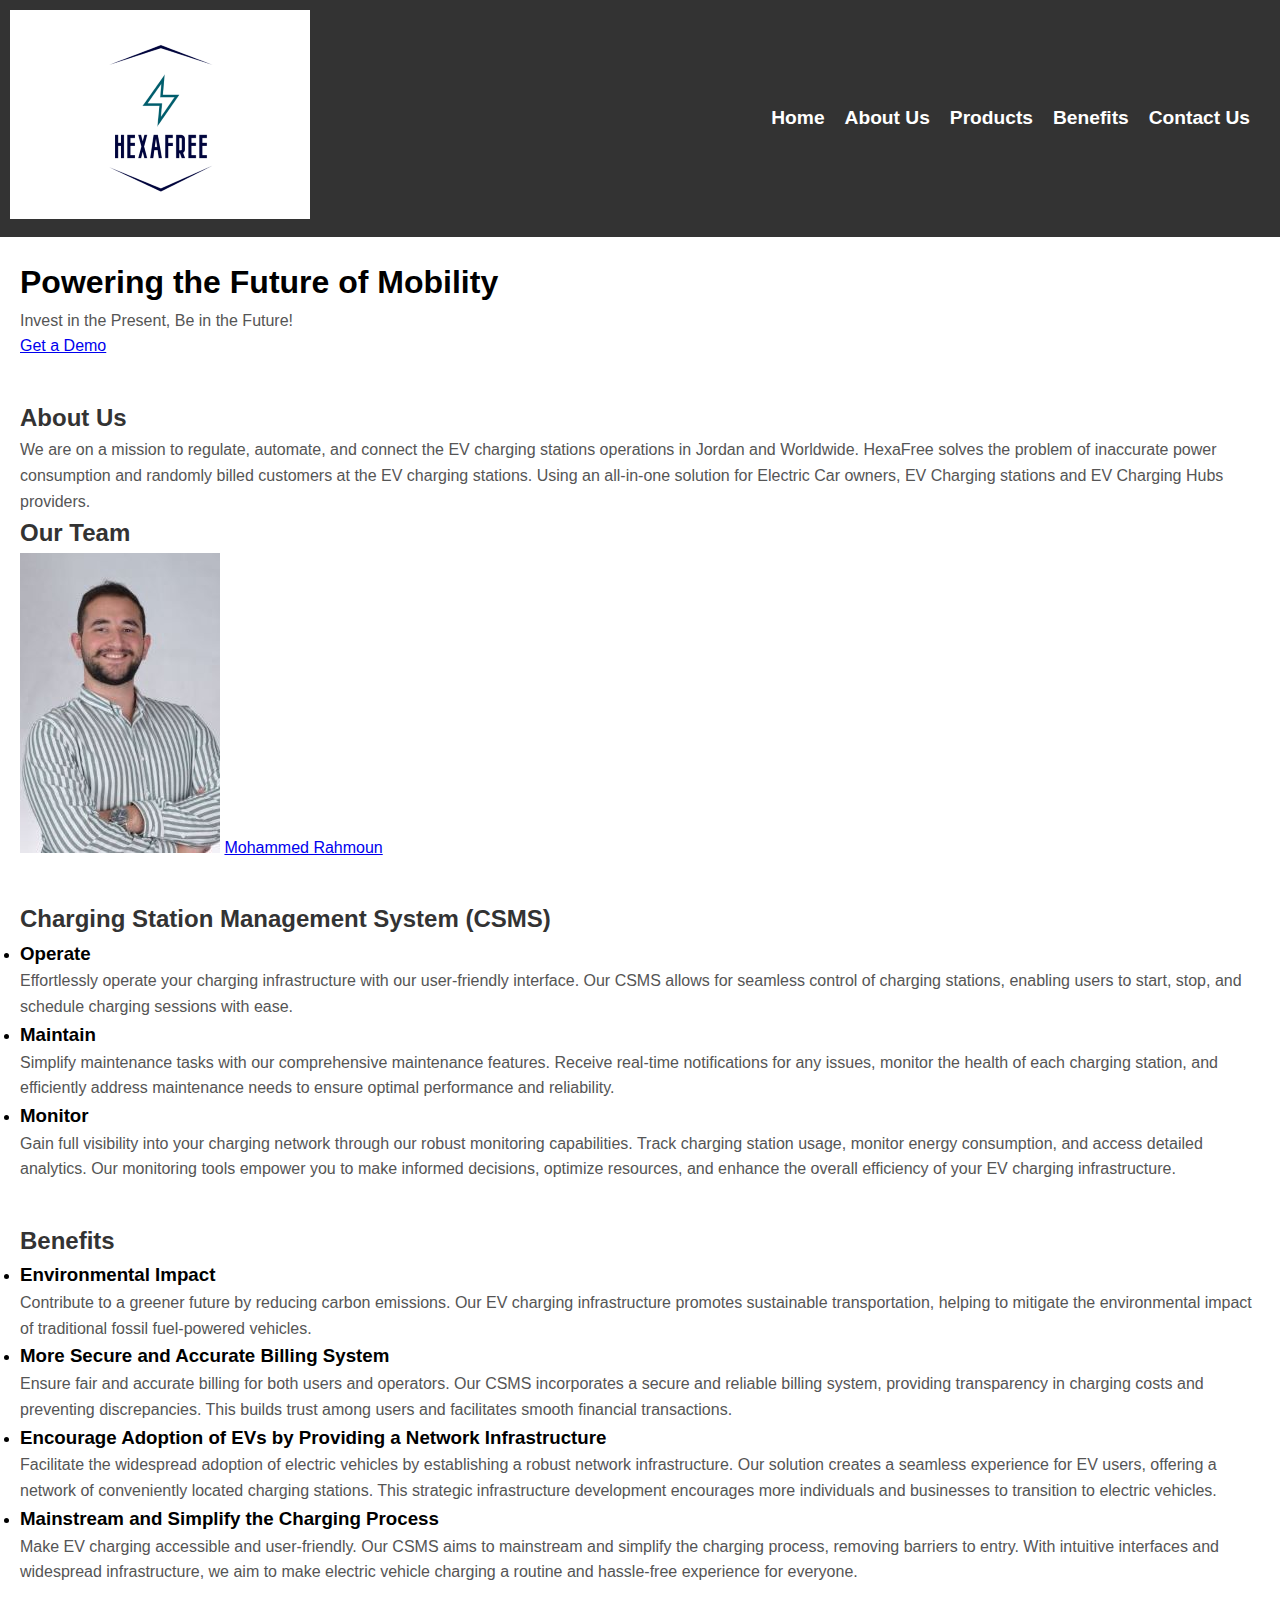
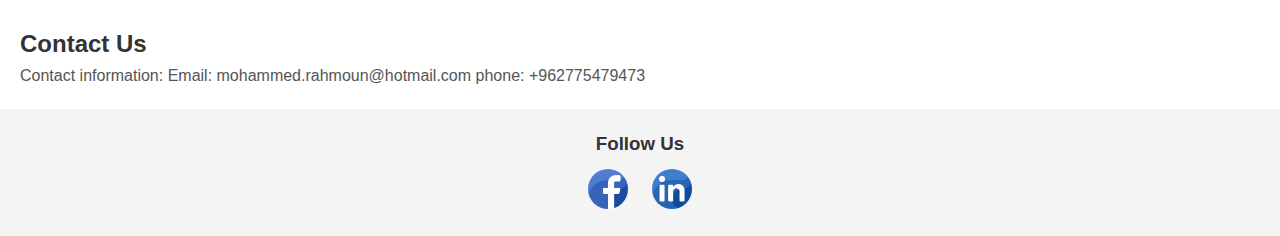
==== index.html @ 2e71be9b "img" ====
<!DOCTYPE html>
<html lang="en">

<head>
    <meta charset="UTF-8">
    <meta name="viewport" content="width=device-width, initial-scale=1.0">
    <title>EV Charging Startup</title>
    <link rel="stylesheet" href="styles.css"> 
</head>

<body>

    <header>
        <div>
            <img src="hexafree logo.png" alt="Company Logo">
        </div>
        <nav>
            <ul>
                <li><a href="#home">Home</a></li>
                <li><a href="#about">About Us</a></li>
                <li><a href="#products">Products</a></li>
                <li><a href="benefits">Benefits</a></li>
                <li><a href="#contact">Contact Us</a></li>
            </ul>
        </nav>
    </header>

    <section id="home">
        <h1>Powering the Future of Mobility</h1>
        <p>Invest in the Present, Be in the Future!</p>
        <a href="#cta" class="cta-button">Get a Demo</a>
    </section>

    <section id="about">
        <div>
            <h2>About Us</h2>
            <p>We are on a mission to regulate, automate, and connect the EV charging stations operations in Jordan and Worldwide. 
                HexaFree solves the problem of inaccurate power consumption and randomly billed customers at the EV charging stations. 
                Using an all-in-one solution for Electric Car owners, EV Charging stations and EV Charging Hubs providers.</p>
        </div>
        <div>
            <h2>Our Team</h2>
            <div> <img src="307-175.JPG" alt="mohammed foto">
                <a href="https://www.linkedin.com/in/mohamed-rahmoun-7837331b4/">Mohammed Rahmoun</a>
            </div>
        </div>
    </section>

    <section id="products">
        <div>
            <h2>Charging Station Management System (CSMS)</h2>
            <ul>
                <li>
                    <h3>Operate</h3>
                    <p>Effortlessly operate your charging infrastructure with our user-friendly interface. Our CSMS allows for seamless control of charging stations, enabling users to start, stop, and schedule charging sessions with ease.</p>
                </li>
                <li>
                    <h3>Maintain</h3>
                    <p>Simplify maintenance tasks with our comprehensive maintenance features. Receive real-time notifications for any issues, monitor the health of each charging station, and efficiently address maintenance needs to ensure optimal performance and reliability.</p>
                </li>
                <li>
                    <h3>Monitor</h3>
                    <p>Gain full visibility into your charging network through our robust monitoring capabilities. Track charging station usage, monitor energy consumption, and access detailed analytics. Our monitoring tools empower you to make informed decisions, optimize resources, and enhance the overall efficiency of your EV charging infrastructure.</p>
                </li>
            </ul>
        </div>
    </section>

<section id="benefits">
    <div>
        <h2>Benefits</h2>
        <ul>
            <li>
                <h3>Environmental Impact</h3>
                <p>Contribute to a greener future by reducing carbon emissions. Our EV charging infrastructure promotes sustainable transportation, helping to mitigate the environmental impact of traditional fossil fuel-powered vehicles.</p>
            </li>
            <li>
                <h3>More Secure and Accurate Billing System</h3>
                <p>Ensure fair and accurate billing for both users and operators. Our CSMS incorporates a secure and reliable billing system, providing transparency in charging costs and preventing discrepancies. This builds trust among users and facilitates smooth financial transactions.</p>
            </li>
            <li>
                <h3>Encourage Adoption of EVs by Providing a Network Infrastructure</h3>
                <p>Facilitate the widespread adoption of electric vehicles by establishing a robust network infrastructure. Our solution creates a seamless experience for EV users, offering a network of conveniently located charging stations. This strategic infrastructure development encourages more individuals and businesses to transition to electric vehicles.</p>
            </li>
            <li>
                <h3>Mainstream and Simplify the Charging Process</h3>
                <p>Make EV charging accessible and user-friendly. Our CSMS aims to mainstream and simplify the charging process, removing barriers to entry. With intuitive interfaces and widespread infrastructure, we aim to make electric vehicle charging a routine and hassle-free experience for everyone.</p>
            </li>
        </ul>
    </div>
</section>

    <section id="contact">
        <div>
            <h2>Contact Us</h2>
            <p>Contact information: 
             Email: mohammed.rahmoun@hotmail.com
             phone: +962775479473 </p>
            
        </div>
    </section>

<footer>
    <div>
        <h3>Follow Us</h3>
        <a href="https://www.facebook.com/mohamed.emadrahmoun" target="_blank" rel="noopener noreferrer">
            <img src="facebook_2504903.png" alt="Facebook Icon">
        </a>
        <a href="https://www.linkedin.com/in/mohamed-rahmoun-7837331b4/" target="_blank" rel="noopener noreferrer">
            <img src="linkedin_2504923.png" alt="Instagram Icon">
        </a>

    </div>
</footer>


</body>

</html>
---- styles.css ----
/* Reset some default styles */
body, h1, h2, h3, p, ul, li {
    margin: 0;
    padding: 0;
}

body {
    font-family: 'Arial', sans-serif;
    line-height: 1.6;
    margin: 0;
    padding: 0;
}

header {
    background-color: #333;
    color: white;
    padding: 10px;
    display: flex;
    justify-content: space-between;
    align-items: center;
}

nav ul {
    list-style: none;
    display: flex;
}

nav li {
    margin-right: 20px;
}

nav a {
    text-decoration: none;
    color: white;
    font-weight: bold;
    font-size: 1.2em;
}

section {
    padding: 20px;
}

section h2 {
    color: #333;
}

section p {
    color: #555;
}

footer {
    background-color: #f4f4f4;
    padding: 20px;
    text-align: center;
}

footer h3 {
    margin-bottom: 10px;
    color: #333;
}

footer a {
    display: inline-block;
    margin: 0 10px;
}

footer img {
    width: 40px;
    height: 40px;
    border-radius: 50%;
}

footer a:hover img {
    opacity: 0.8;
}

@media screen and (max-width: 768px) {
    /* Add responsive styles here */
    nav {
        flex-direction: column;
        align-items: flex-end;
    }

    nav li {
        margin-right: 0;
        margin-bottom: 10px;
    }
}
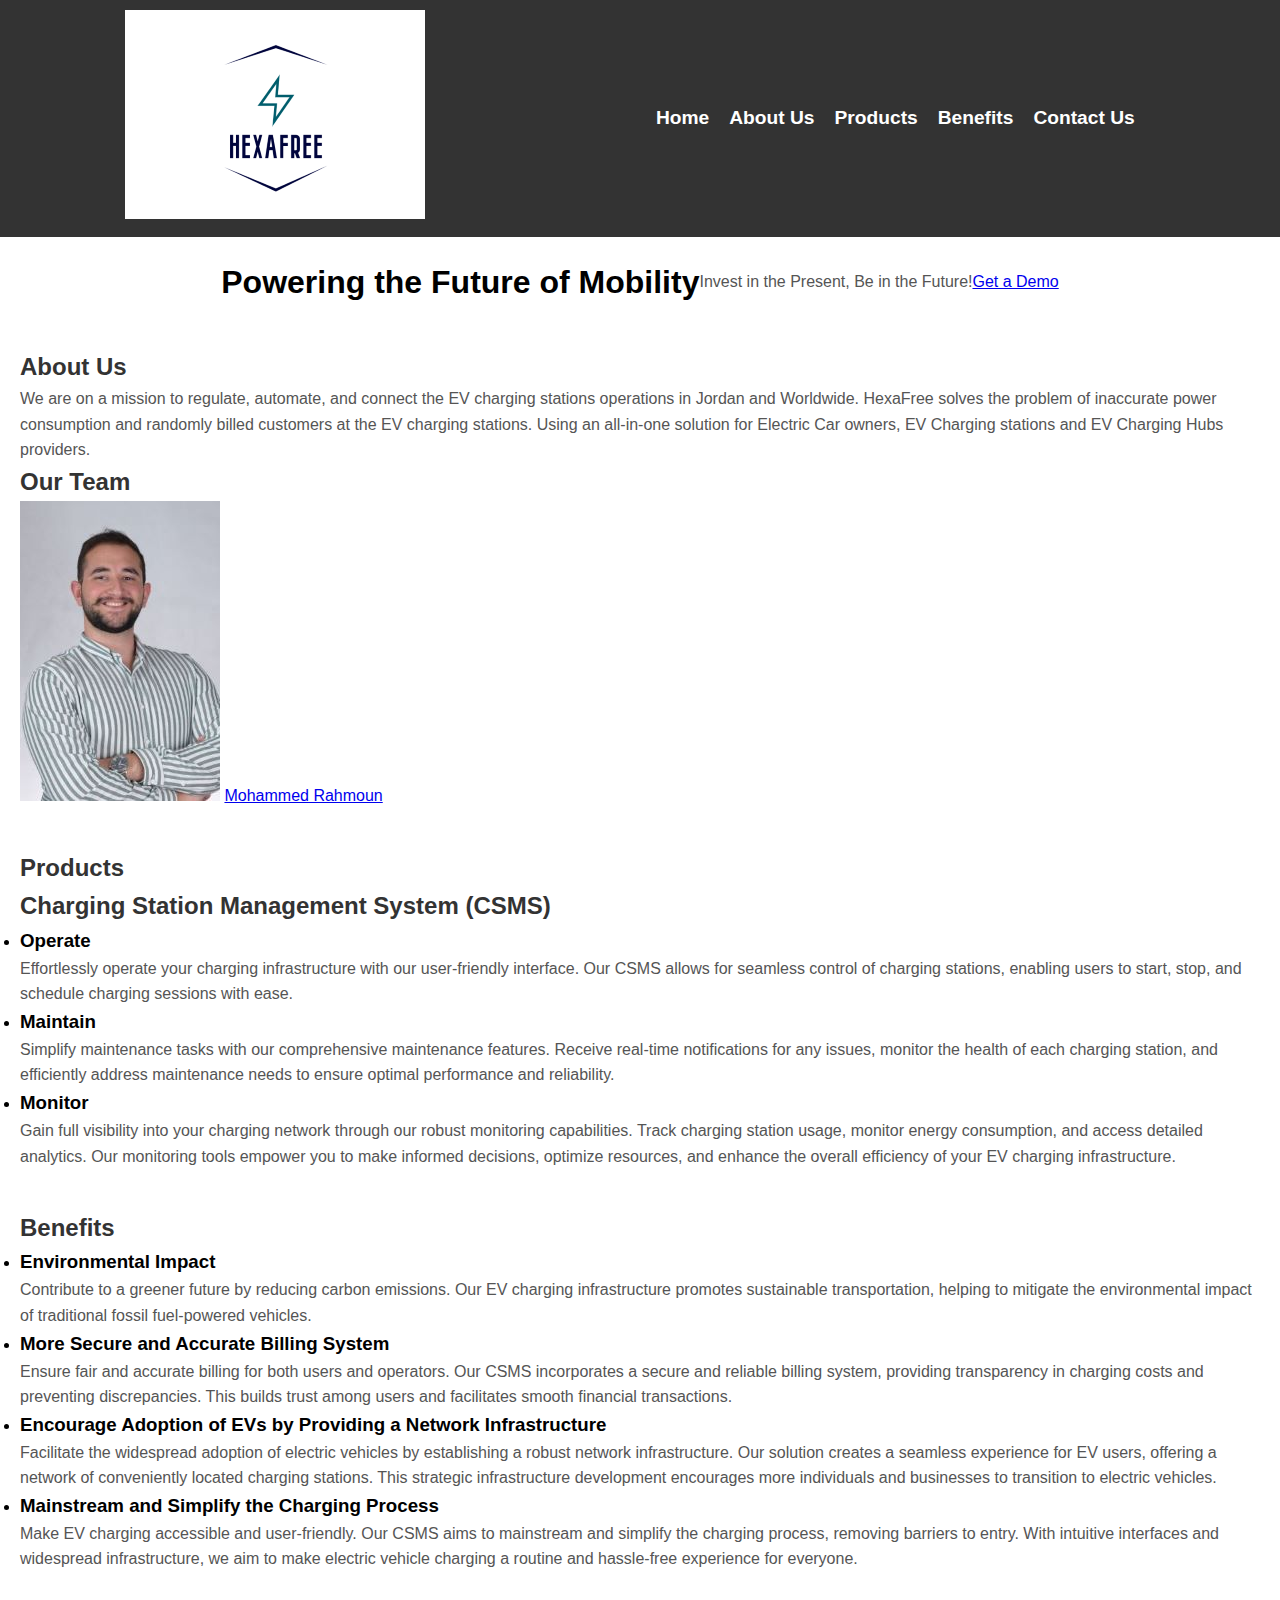
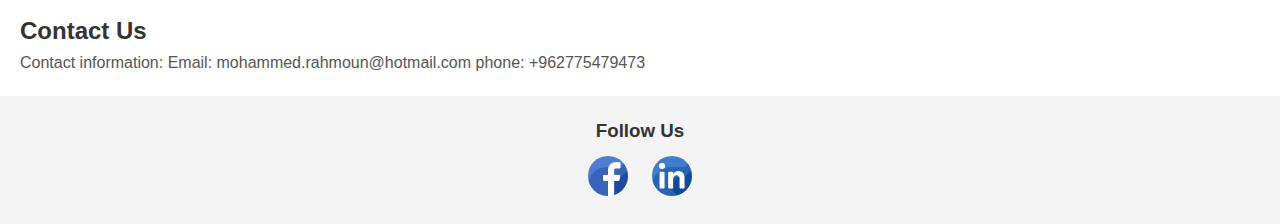
==== commit a605bb4a: "products" ====
--- a/index.html
+++ b/index.html
@@ -47,7 +47,8 @@
     </section>
 
     <section id="products">
-        <div>
+        <div>           
+            <h2>Products</h2>
             <h2>Charging Station Management System (CSMS)</h2>
             <ul>
                 <li>
--- a/styles.css
+++ b/styles.css
@@ -16,7 +16,15 @@
     color: white;
     padding: 10px;
     display: flex;
-    justify-content: space-between;
+    justify-content:space-around;
+    align-items: center;
+}
+
+#home {
+    display: flex;
+    padding: auto;
+    margin: auto;
+    justify-content: center;
     align-items: center;
 }
 
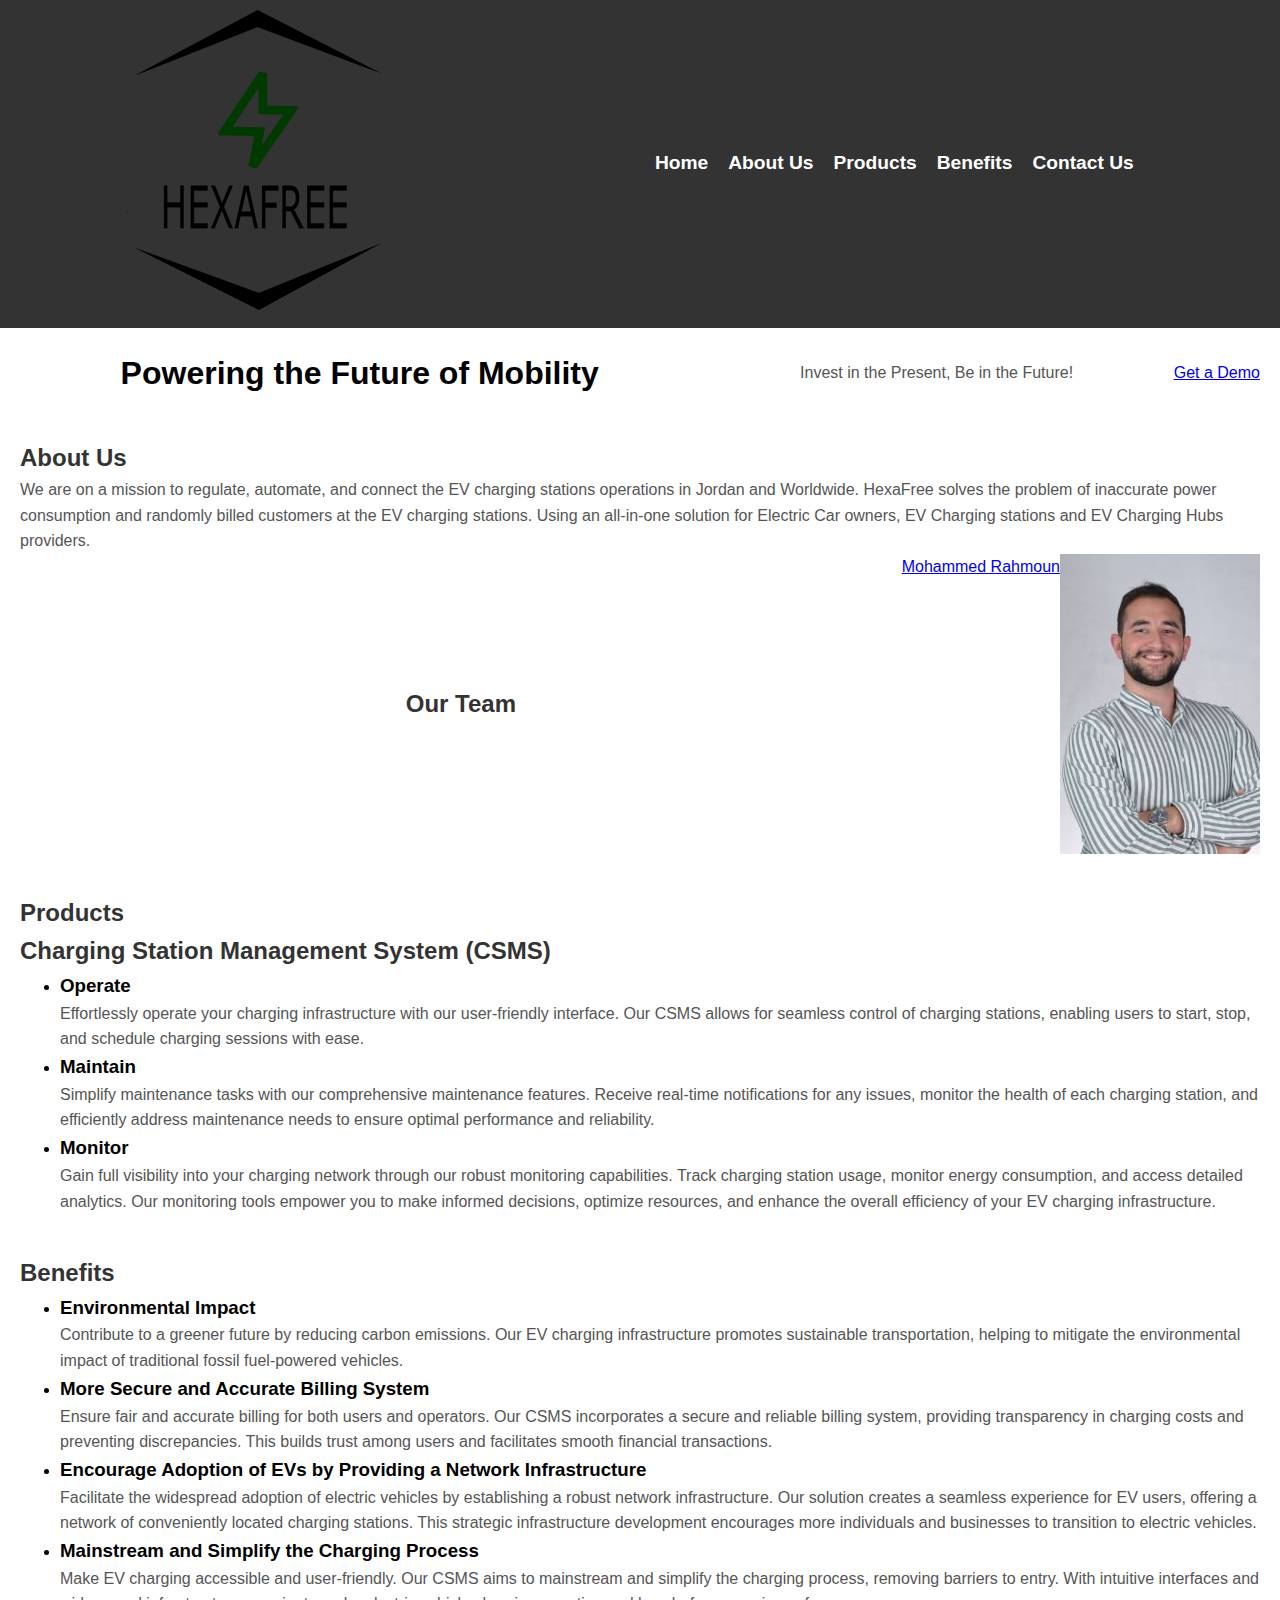
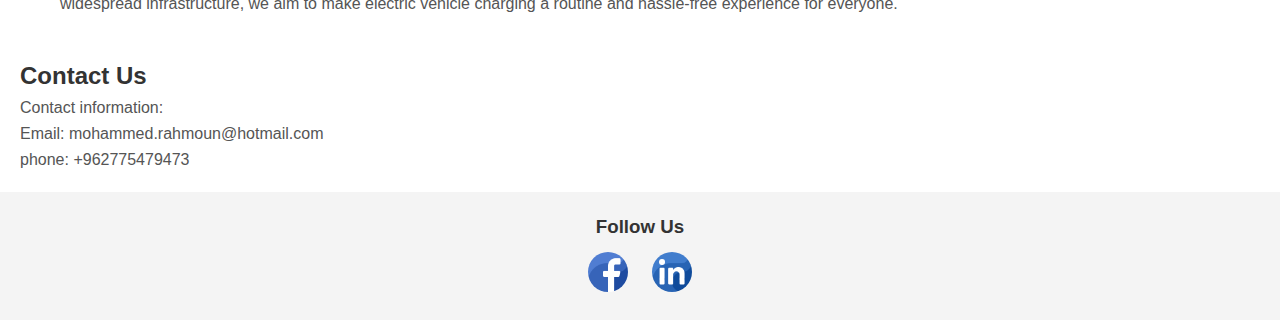
==== commit 9252f63a: "new logo" ====
--- a/index.html
+++ b/index.html
@@ -12,7 +12,7 @@
 
     <header>
         <div>
-            <img src="hexafree logo.png" alt="Company Logo">
+            <img src="g1.png" alt="Company Logo">
         </div>
         <nav>
             <ul>
@@ -38,11 +38,11 @@
                 HexaFree solves the problem of inaccurate power consumption and randomly billed customers at the EV charging stations. 
                 Using an all-in-one solution for Electric Car owners, EV Charging stations and EV Charging Hubs providers.</p>
         </div>
-        <div>
+        <div id="mo">
             <h2>Our Team</h2>
-            <div> <img src="307-175.JPG" alt="mohammed foto">
-                <a href="https://www.linkedin.com/in/mohamed-rahmoun-7837331b4/">Mohammed Rahmoun</a>
-            </div>
+            <a href="https://www.linkedin.com/in/mohamed-rahmoun-7837331b4/">Mohammed Rahmoun</a>
+            <img src="307-175.JPG" alt="mohammed foto">
+            
         </div>
     </section>
 
@@ -94,9 +94,9 @@
     <section id="contact">
         <div>
             <h2>Contact Us</h2>
-            <p>Contact information: 
-             Email: mohammed.rahmoun@hotmail.com
-             phone: +962775479473 </p>
+            <p>Contact information: </p> 
+            <p>Email: mohammed.rahmoun@hotmail.com</p>
+            <p>phone: +962775479473 </p>
             
         </div>
     </section>
--- a/styles.css
+++ b/styles.css
@@ -1,7 +1,7 @@
 /* Reset some default styles */
 body, h1, h2, h3, p, ul, li {
-    margin: 0;
-    padding: 0;
+    margin: auto;
+    padding: auto;
 }
 
 body {
@@ -24,8 +24,15 @@
     display: flex;
     padding: auto;
     margin: auto;
-    justify-content: center;
     align-items: center;
+}
+
+#mo {
+    display: flex;
+    padding: auto;
+    margin: auto;
+    justify-items: center;
+
 }
 
 nav ul {
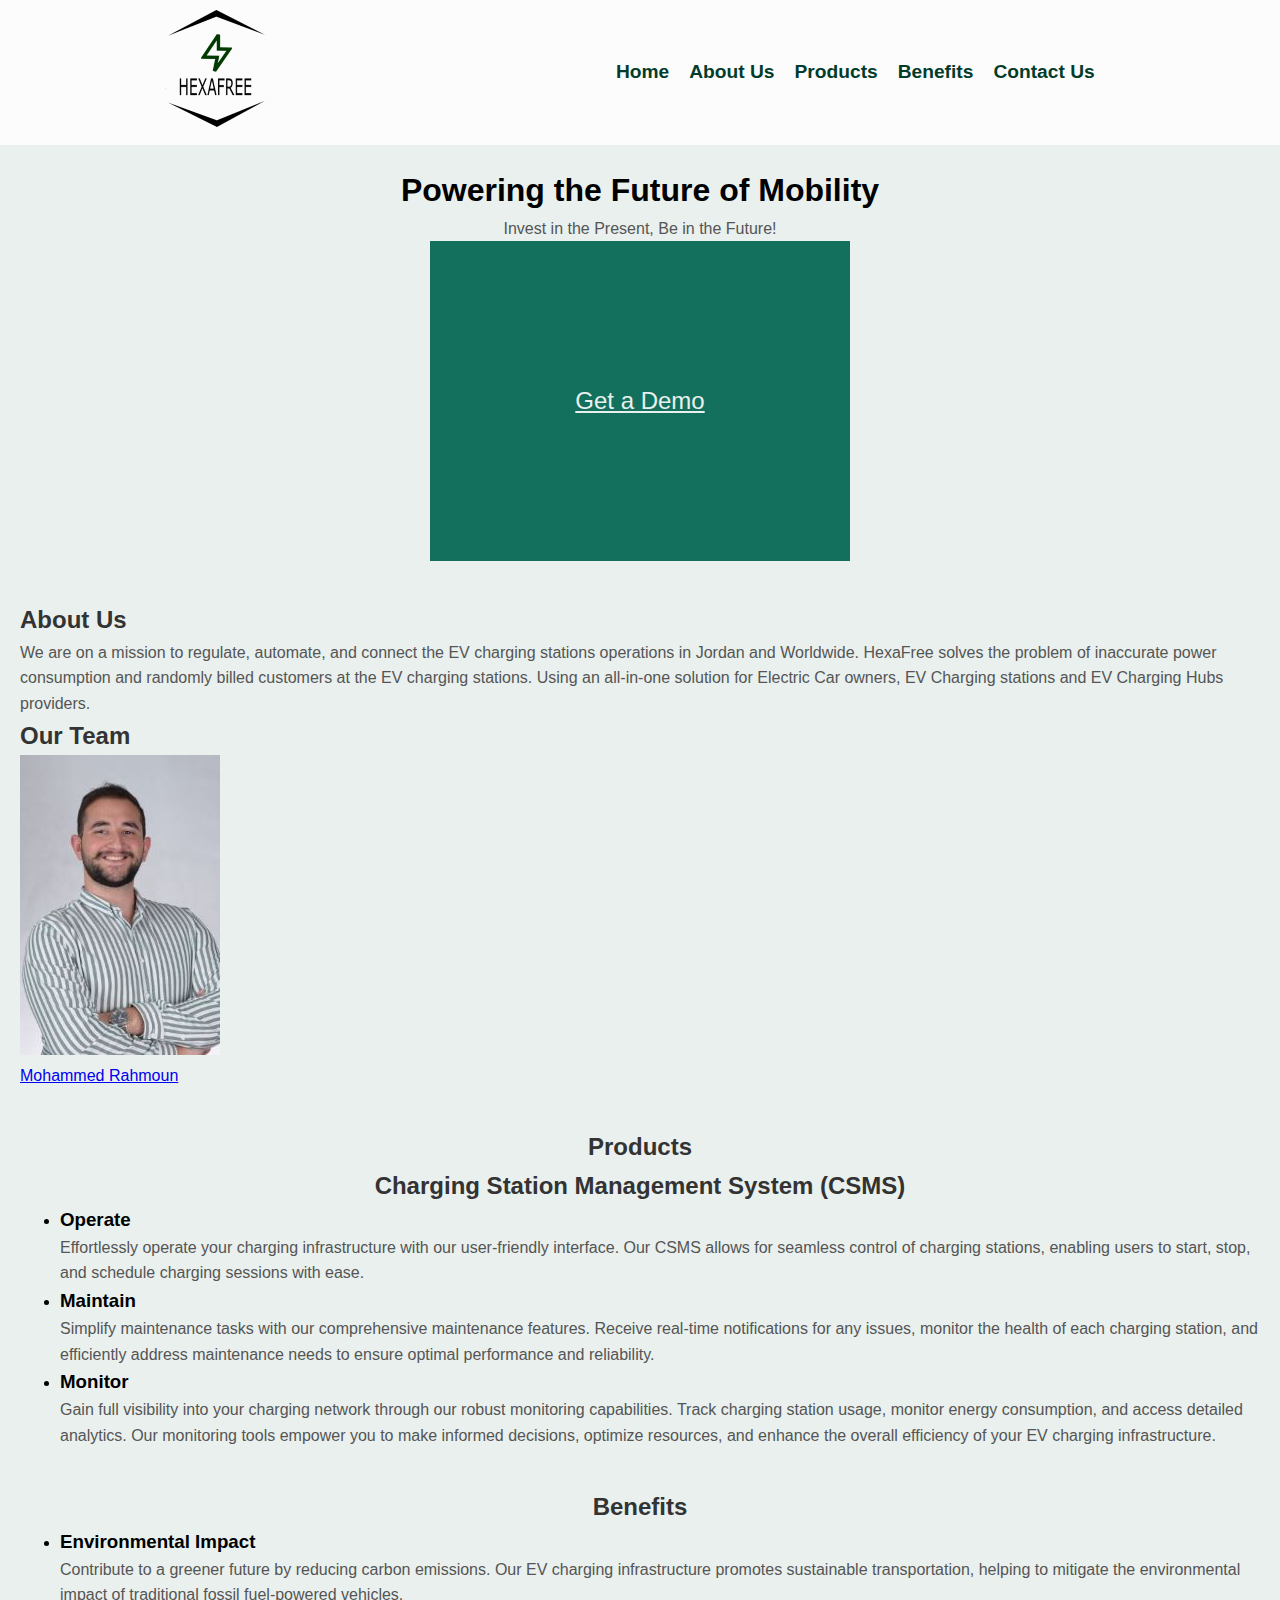
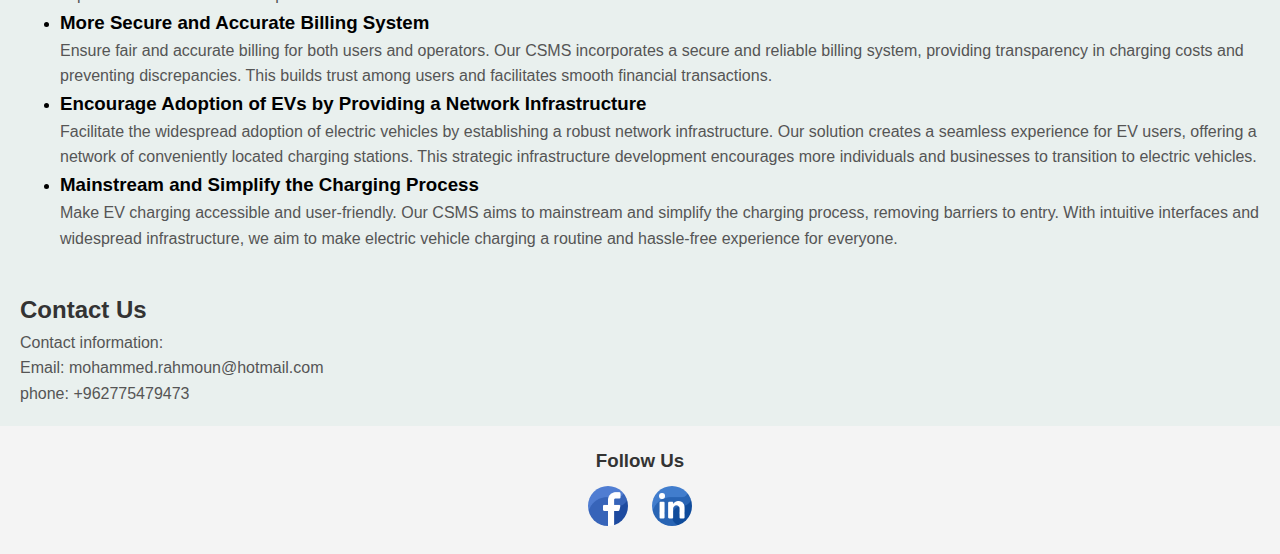
==== commit 6d831b29: "new" ====
--- a/index.html
+++ b/index.html
@@ -24,32 +24,47 @@
             </ul>
         </nav>
     </header>
+<div>
+    <section id="home">
+        <div><h1>Powering the Future of Mobility</h1></div>
+        <div><p>Invest in the Present, Be in the Future!</p></div>
+        <div id="demo"><a id="my-button" href="" class="cta-button">Get a Demo</a></div>
+    </section>
+</div>
 
-    <section id="home">
-        <h1>Powering the Future of Mobility</h1>
-        <p>Invest in the Present, Be in the Future!</p>
-        <a href="#cta" class="cta-button">Get a Demo</a>
-    </section>
-
-    <section id="about">
+<div id="aboutus">
+    <section>
         <div>
             <h2>About Us</h2>
+        </div>
+        <div>
             <p>We are on a mission to regulate, automate, and connect the EV charging stations operations in Jordan and Worldwide. 
                 HexaFree solves the problem of inaccurate power consumption and randomly billed customers at the EV charging stations. 
                 Using an all-in-one solution for Electric Car owners, EV Charging stations and EV Charging Hubs providers.</p>
         </div>
-        <div id="mo">
-            <h2>Our Team</h2>
-            <a href="https://www.linkedin.com/in/mohamed-rahmoun-7837331b4/">Mohammed Rahmoun</a>
-            <img src="307-175.JPG" alt="mohammed foto">
-            
-        </div>
+
+    
+            <div>
+                <h2>Our Team</h2>
+            </div>
+            <div>
+                <img src="307-175.JPG" alt="mohammed foto">
+            </div>  
+            <div>
+                <a href="https://www.linkedin.com/in/mohamed-rahmoun-7837331b4/">Mohammed Rahmoun</a>
+            </div>
     </section>
+</div>
 
+<div>
     <section id="products">
         <div>           
             <h2>Products</h2>
+        </div>
+        <div>
             <h2>Charging Station Management System (CSMS)</h2>
+        </div>
+        <div>  
             <ul>
                 <li>
                     <h3>Operate</h3>
@@ -66,32 +81,36 @@
             </ul>
         </div>
     </section>
+</div>        
 
-<section id="benefits">
-    <div>
-        <h2>Benefits</h2>
-        <ul>
-            <li>
-                <h3>Environmental Impact</h3>
-                <p>Contribute to a greener future by reducing carbon emissions. Our EV charging infrastructure promotes sustainable transportation, helping to mitigate the environmental impact of traditional fossil fuel-powered vehicles.</p>
-            </li>
-            <li>
-                <h3>More Secure and Accurate Billing System</h3>
-                <p>Ensure fair and accurate billing for both users and operators. Our CSMS incorporates a secure and reliable billing system, providing transparency in charging costs and preventing discrepancies. This builds trust among users and facilitates smooth financial transactions.</p>
-            </li>
-            <li>
-                <h3>Encourage Adoption of EVs by Providing a Network Infrastructure</h3>
-                <p>Facilitate the widespread adoption of electric vehicles by establishing a robust network infrastructure. Our solution creates a seamless experience for EV users, offering a network of conveniently located charging stations. This strategic infrastructure development encourages more individuals and businesses to transition to electric vehicles.</p>
-            </li>
-            <li>
-                <h3>Mainstream and Simplify the Charging Process</h3>
-                <p>Make EV charging accessible and user-friendly. Our CSMS aims to mainstream and simplify the charging process, removing barriers to entry. With intuitive interfaces and widespread infrastructure, we aim to make electric vehicle charging a routine and hassle-free experience for everyone.</p>
-            </li>
-        </ul>
-    </div>
-</section>
-
-    <section id="contact">
+<div>
+    <section id="benefits">
+        <div>
+            <h2>Benefits</h2>
+        </div>
+        <div>
+            <ul>
+                <li>
+                    <h3>Environmental Impact</h3>
+                    <p>Contribute to a greener future by reducing carbon emissions. Our EV charging infrastructure promotes sustainable transportation, helping to mitigate the environmental impact of traditional fossil fuel-powered vehicles.</p>
+                </li>
+                <li>
+                    <h3>More Secure and Accurate Billing System</h3>
+                    <p>Ensure fair and accurate billing for both users and operators. Our CSMS incorporates a secure and reliable billing system, providing transparency in charging costs and preventing discrepancies. This builds trust among users and facilitates smooth financial transactions.</p>
+                </li>
+                <li>
+                    <h3>Encourage Adoption of EVs by Providing a Network Infrastructure</h3>
+                    <p>Facilitate the widespread adoption of electric vehicles by establishing a robust network infrastructure. Our solution creates a seamless experience for EV users, offering a network of conveniently located charging stations. This strategic infrastructure development encourages more individuals and businesses to transition to electric vehicles.</p>
+                </li>
+                <li>
+                    <h3>Mainstream and Simplify the Charging Process</h3>
+                    <p>Make EV charging accessible and user-friendly. Our CSMS aims to mainstream and simplify the charging process, removing barriers to entry. With intuitive interfaces and widespread infrastructure, we aim to make electric vehicle charging a routine and hassle-free experience for everyone.</p>
+                </li>
+            </ul>
+        </div>
+    </section>
+</div id="contactus">
+    <section>
         <div>
             <h2>Contact Us</h2>
             <p>Contact information: </p> 
--- a/styles.css
+++ b/styles.css
@@ -9,11 +9,12 @@
     line-height: 1.6;
     margin: 0;
     padding: 0;
+    background-color: #e9f0ee;
 }
 
 header {
-    background-color: #333;
-    color: white;
+    background-color: #fcfcfc;
+    color: rgb(3, 65, 47);
     padding: 10px;
     display: flex;
     justify-content:space-around;
@@ -24,15 +25,47 @@
     display: flex;
     padding: auto;
     margin: auto;
+    justify-content: center;
     align-items: center;
+    flex-direction: column;
 }
 
-#mo {
+#aboutus {
     display: flex;
     padding: auto;
     margin: auto;
-    justify-items: center;
+    justify-content: center;
+    align-items: center;
+    flex-direction: column;
+}
 
+
+
+#products {
+    display: flex;
+    padding: auto;
+    margin: auto;
+    justify-content: center;
+    align-items: center;
+    flex-direction: column;
+}
+
+#benefits {
+    display: flex;
+    padding: auto;
+    margin: auto;
+    justify-content: center;
+    align-items: center;
+    flex-direction: column;
+}
+
+#contactus {
+    display: flex;
+    padding: auto;
+    margin: auto;
+    justify-content: center;
+    align-items: center;
+    flex-direction: column;
 }
 
 nav ul {
@@ -46,7 +79,7 @@
 
 nav a {
     text-decoration: none;
-    color: white;
+    color: rgb(4, 60, 44);
     font-weight: bold;
     font-size: 1.2em;
 }
@@ -100,4 +133,22 @@
         margin-right: 0;
         margin-bottom: 10px;
     }
+}
+
+#demo {
+    padding: 10px;
+    background-color:#12705c;
+    height: 300px;
+    width: 400px;
+    display: flex;
+    justify-content: center;
+    align-items: center;
+    
+}
+a#my-button {
+    color: #e9f0ee;
+    font-size: x-large;
+    display: flex;
+    padding: 25px;
+    align-items: center;
 }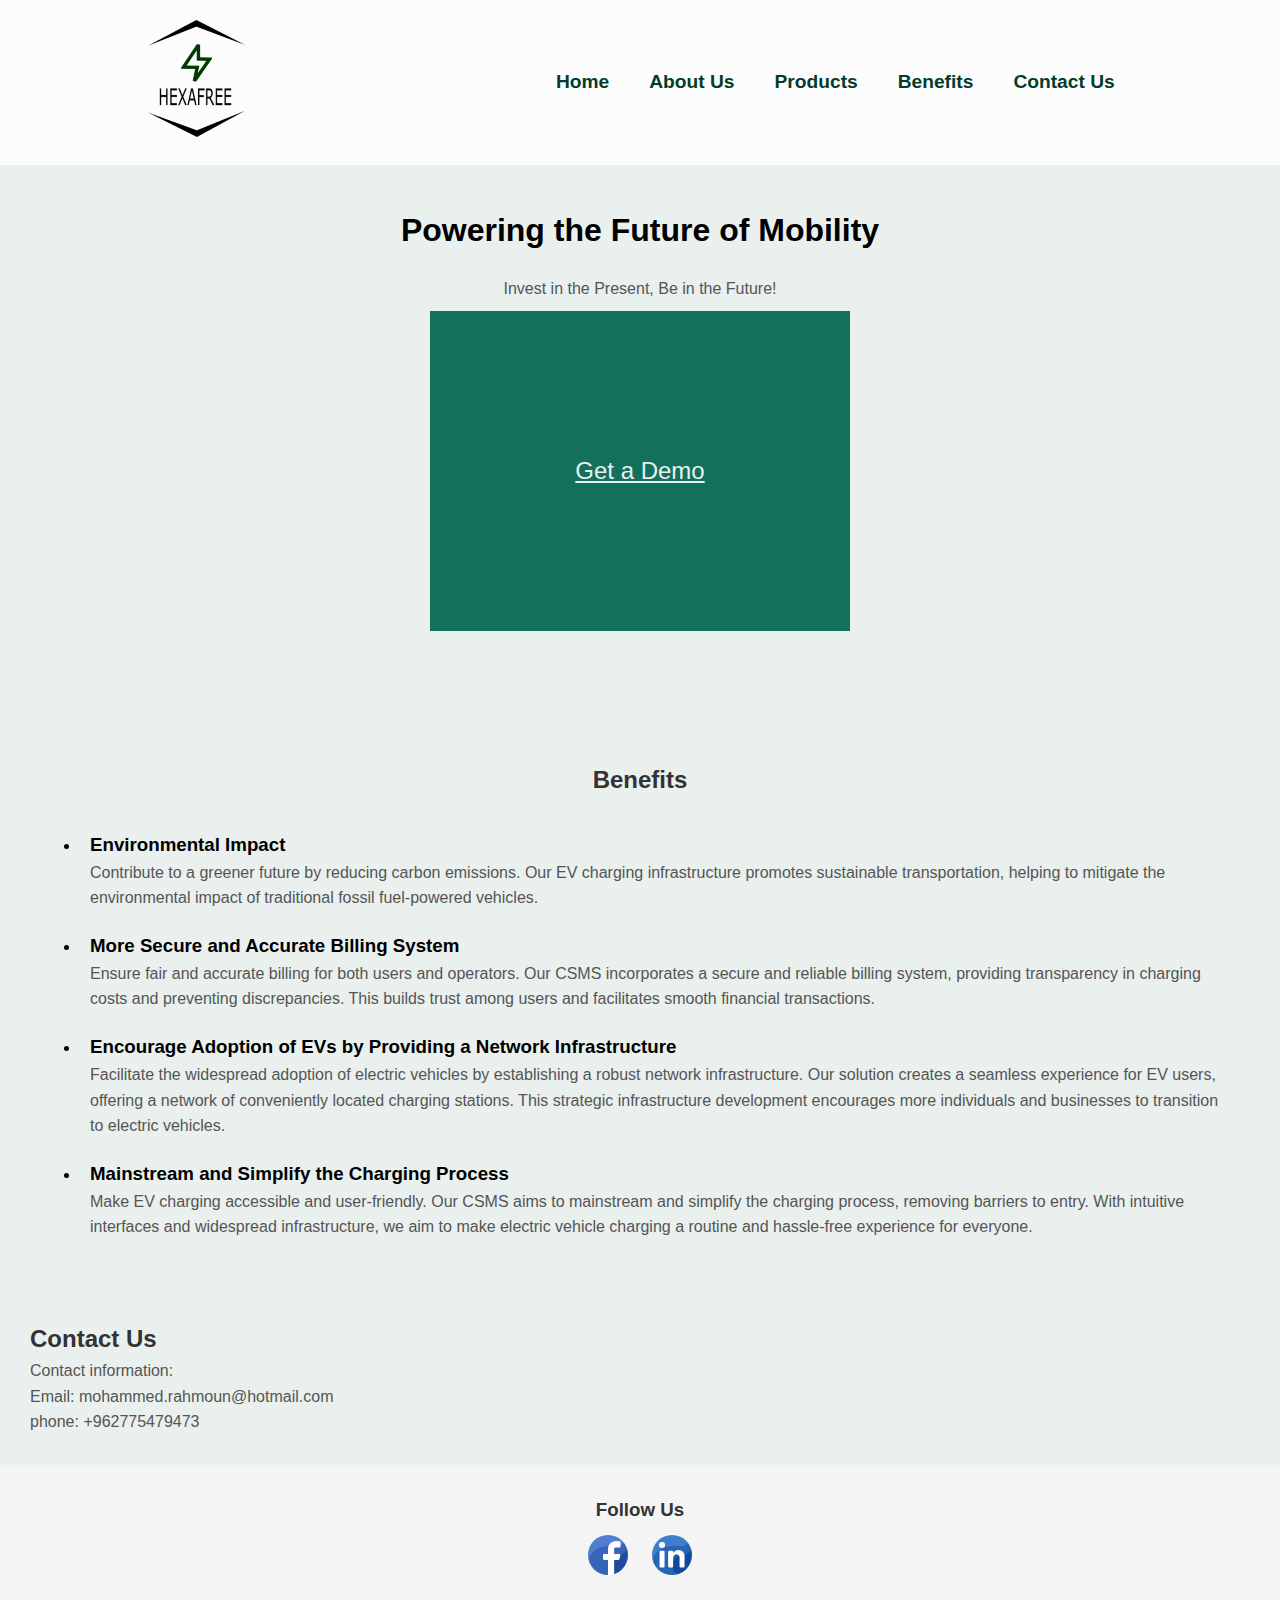
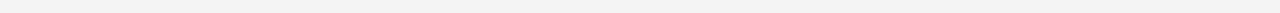
==== commit 8d6ae41f: "web integ" ====
--- a/index.html
+++ b/index.html
@@ -16,10 +16,10 @@
         </div>
         <nav>
             <ul>
-                <li><a href="#home">Home</a></li>
-                <li><a href="#about">About Us</a></li>
-                <li><a href="#products">Products</a></li>
-                <li><a href="benefits">Benefits</a></li>
+                <li><a href="index.html">Home</a></li>
+                <li><a href="about.html">About Us</a></li>
+                <li><a href="products.html">Products</a></li>
+                <li><a href="#benefits">Benefits</a></li>
                 <li><a href="#contact">Contact Us</a></li>
             </ul>
         </nav>
@@ -34,54 +34,10 @@
 
 <div id="aboutus">
     <section>
-        <div>
-            <h2>About Us</h2>
-        </div>
-        <div>
-            <p>We are on a mission to regulate, automate, and connect the EV charging stations operations in Jordan and Worldwide. 
-                HexaFree solves the problem of inaccurate power consumption and randomly billed customers at the EV charging stations. 
-                Using an all-in-one solution for Electric Car owners, EV Charging stations and EV Charging Hubs providers.</p>
-        </div>
-
-    
-            <div>
-                <h2>Our Team</h2>
-            </div>
-            <div>
-                <img src="307-175.JPG" alt="mohammed foto">
-            </div>  
-            <div>
-                <a href="https://www.linkedin.com/in/mohamed-rahmoun-7837331b4/">Mohammed Rahmoun</a>
-            </div>
+        
     </section>
 </div>
 
-<div>
-    <section id="products">
-        <div>           
-            <h2>Products</h2>
-        </div>
-        <div>
-            <h2>Charging Station Management System (CSMS)</h2>
-        </div>
-        <div>  
-            <ul>
-                <li>
-                    <h3>Operate</h3>
-                    <p>Effortlessly operate your charging infrastructure with our user-friendly interface. Our CSMS allows for seamless control of charging stations, enabling users to start, stop, and schedule charging sessions with ease.</p>
-                </li>
-                <li>
-                    <h3>Maintain</h3>
-                    <p>Simplify maintenance tasks with our comprehensive maintenance features. Receive real-time notifications for any issues, monitor the health of each charging station, and efficiently address maintenance needs to ensure optimal performance and reliability.</p>
-                </li>
-                <li>
-                    <h3>Monitor</h3>
-                    <p>Gain full visibility into your charging network through our robust monitoring capabilities. Track charging station usage, monitor energy consumption, and access detailed analytics. Our monitoring tools empower you to make informed decisions, optimize resources, and enhance the overall efficiency of your EV charging infrastructure.</p>
-                </li>
-            </ul>
-        </div>
-    </section>
-</div>        
 
 <div>
     <section id="benefits">
--- a/styles.css
+++ b/styles.css
@@ -4,6 +4,9 @@
     padding: auto;
 }
 
+div {
+    padding: 10px;
+}
 body {
     font-family: 'Arial', sans-serif;
     line-height: 1.6;
@@ -21,6 +24,30 @@
     align-items: center;
 }
 
+.title {
+    display: flex;
+    margin: auto;
+    justify-content: center;
+    padding: 10px;
+    font-size: x-large;
+    margin-bottom: 3vh;
+    margin-top: 3vh;
+   
+}
+#mission{
+    display: flex;
+    justify-content: space-evenly;
+    align-items: center;
+    padding: 10px;
+    margin: auto;
+}
+
+#ourmission {
+
+
+        padding: 10px;
+        width: 100px;
+}
 #home {
     display: flex;
     padding: auto;
@@ -39,7 +66,9 @@
     flex-direction: column;
 }
 
-
+li {
+    padding:10px;
+}
 
 #products {
     display: flex;
@@ -47,7 +76,8 @@
     margin: auto;
     justify-content: center;
     align-items: center;
-    flex-direction: column;
+    padding: 20px;
+    
 }
 
 #benefits {
@@ -151,4 +181,13 @@
     display: flex;
     padding: 25px;
     align-items: center;
+}
+#mohamed {
+    width: 150px;
+    height: px;
+    border-radius: 50%;
+}
+#ocpp{
+    width: 600px;
+    height: 300;
 }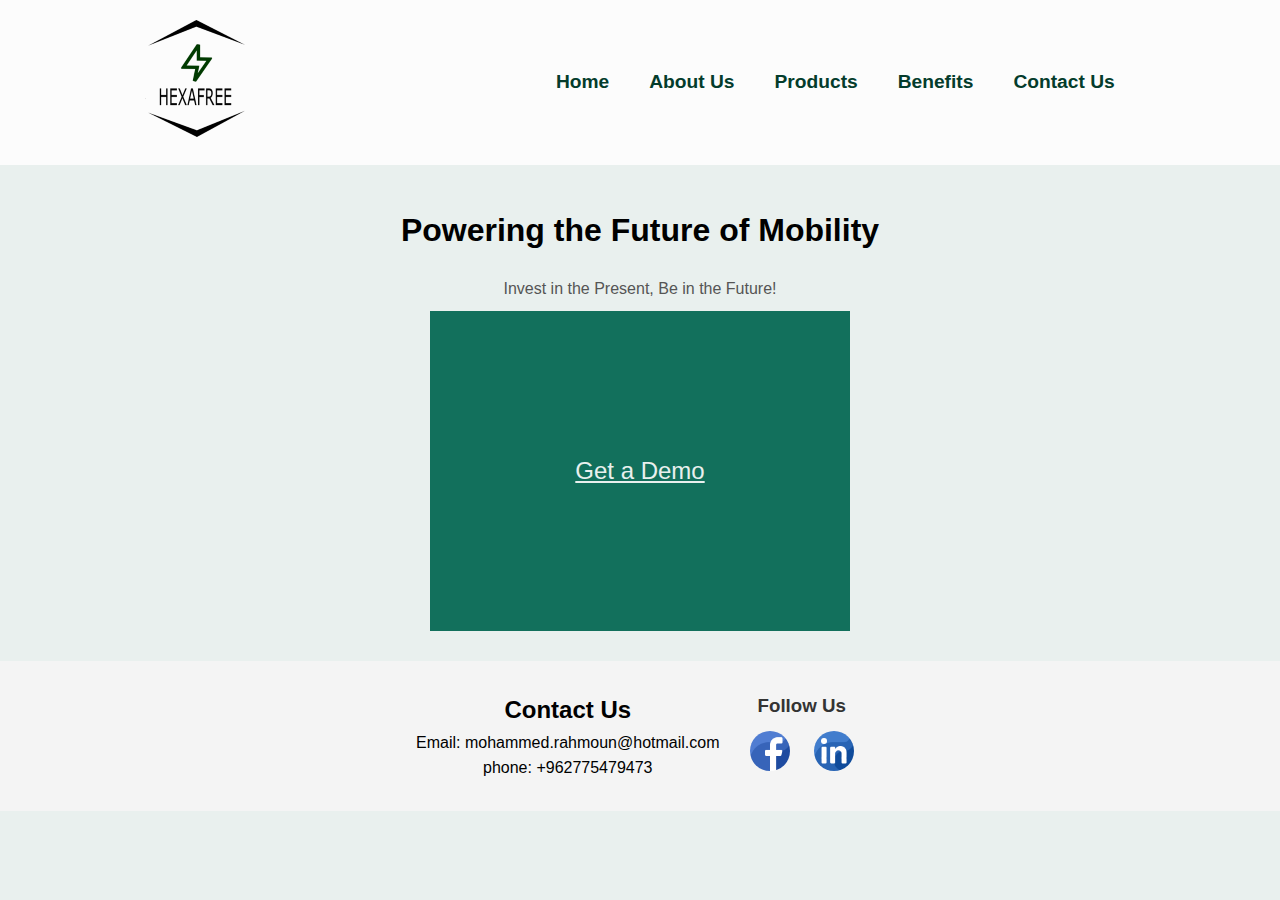
==== commit b0fad29d: "update" ====
--- a/index.html
+++ b/index.html
@@ -19,7 +19,7 @@
                 <li><a href="index.html">Home</a></li>
                 <li><a href="about.html">About Us</a></li>
                 <li><a href="products.html">Products</a></li>
-                <li><a href="#benefits">Benefits</a></li>
+                <li><a href="benefits.html">Benefits</a></li>
                 <li><a href="#contact">Contact Us</a></li>
             </ul>
         </nav>
@@ -32,51 +32,14 @@
     </section>
 </div>
 
-<div id="aboutus">
-    <section>
-        
-    </section>
-</div>
-
-
-<div>
-    <section id="benefits">
-        <div>
-            <h2>Benefits</h2>
-        </div>
-        <div>
-            <ul>
-                <li>
-                    <h3>Environmental Impact</h3>
-                    <p>Contribute to a greener future by reducing carbon emissions. Our EV charging infrastructure promotes sustainable transportation, helping to mitigate the environmental impact of traditional fossil fuel-powered vehicles.</p>
-                </li>
-                <li>
-                    <h3>More Secure and Accurate Billing System</h3>
-                    <p>Ensure fair and accurate billing for both users and operators. Our CSMS incorporates a secure and reliable billing system, providing transparency in charging costs and preventing discrepancies. This builds trust among users and facilitates smooth financial transactions.</p>
-                </li>
-                <li>
-                    <h3>Encourage Adoption of EVs by Providing a Network Infrastructure</h3>
-                    <p>Facilitate the widespread adoption of electric vehicles by establishing a robust network infrastructure. Our solution creates a seamless experience for EV users, offering a network of conveniently located charging stations. This strategic infrastructure development encourages more individuals and businesses to transition to electric vehicles.</p>
-                </li>
-                <li>
-                    <h3>Mainstream and Simplify the Charging Process</h3>
-                    <p>Make EV charging accessible and user-friendly. Our CSMS aims to mainstream and simplify the charging process, removing barriers to entry. With intuitive interfaces and widespread infrastructure, we aim to make electric vehicle charging a routine and hassle-free experience for everyone.</p>
-                </li>
-            </ul>
-        </div>
-    </section>
-</div id="contactus">
-    <section>
-        <div>
-            <h2>Contact Us</h2>
-            <p>Contact information: </p> 
-            <p>Email: mohammed.rahmoun@hotmail.com</p>
-            <p>phone: +962775479473 </p>
-            
-        </div>
-    </section>
 
 <footer>
+    <div>
+        <h2>Contact Us</h2>
+        <p>Email: mohammed.rahmoun@hotmail.com</p>
+        <p>phone: +962775479473 </p>
+        
+    </div>
     <div>
         <h3>Follow Us</h3>
         <a href="https://www.facebook.com/mohamed.emadrahmoun" target="_blank" rel="noopener noreferrer">
--- a/styles.css
+++ b/styles.css
@@ -80,6 +80,11 @@
     
 }
 
+#ourteam {
+    display: flex;
+    justify-content: center;
+    align-items: center;
+}
 #benefits {
     display: flex;
     padding: auto;
@@ -127,6 +132,8 @@
 }
 
 footer {
+    display: flex;
+    justify-content: center;
     background-color: #f4f4f4;
     padding: 20px;
     text-align: center;
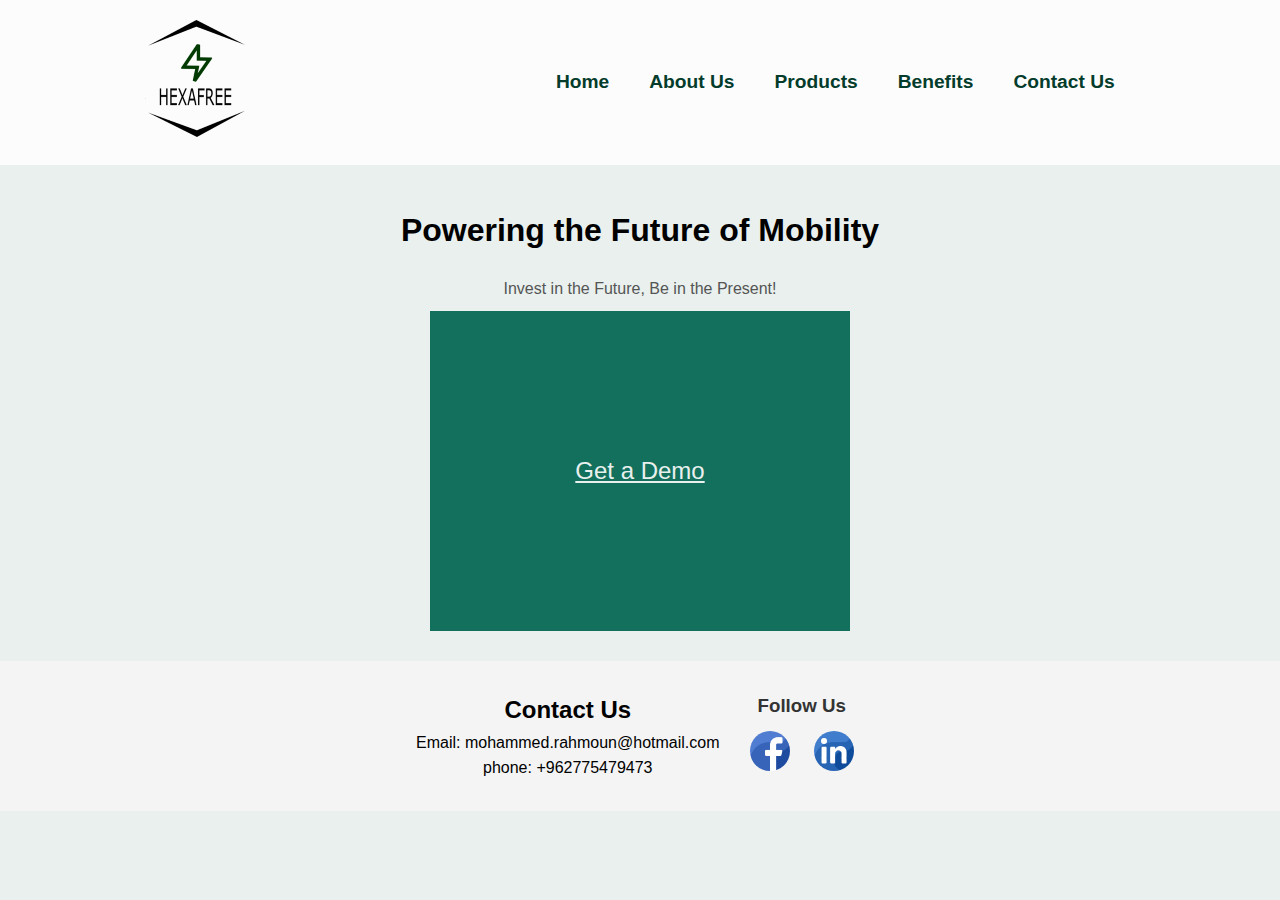
==== commit db77ec40: "futre" ====
--- a/index.html
+++ b/index.html
@@ -27,8 +27,8 @@
 <div>
     <section id="home">
         <div><h1>Powering the Future of Mobility</h1></div>
-        <div><p>Invest in the Present, Be in the Future!</p></div>
-        <div id="demo"><a id="my-button" href="" class="cta-button">Get a Demo</a></div>
+        <div><p>Invest in the Future, Be in the Present!</p></div>
+        <div id="demo"><a id="my-button" href="https://calendly.com/mohammed-rahmoun/30min" class="cta-button">Get a Demo</a></div>
     </section>
 </div>
 
--- a/styles.css
+++ b/styles.css
@@ -68,6 +68,8 @@
 
 li {
     padding:10px;
+    display: flex;
+    justify-content: center;
 }
 
 #products {
@@ -160,17 +162,52 @@
 }
 
 @media screen and (max-width: 768px) {
-    /* Add responsive styles here */
+    body, h1, h2, h3, p, ul, li {
+        margin: 10px; /* Adjust as needed */
+        padding: 10px; /* Adjust as needed */
+    }
+
+    header {
+        padding: 10px;
+        flex-direction: column;
+        align-items: center;
+    }
+
     nav {
         flex-direction: column;
-        align-items: flex-end;
+        align-items: center;
     }
 
     nav li {
         margin-right: 0;
         margin-bottom: 10px;
     }
-}
+
+    #home, #aboutus, #products, #benefits, #contactus {
+        padding: 10px;
+        margin: auto;
+    }
+
+    #demo {
+        height: auto; /* Adjust as needed */
+        width: 100%;
+    }
+
+    #ocpp {
+        width: 100%; /* Adjust as needed */
+        height: auto;
+    }
+
+    #mohamed {
+        width: 100%;
+        height: auto;
+    }
+
+    #ourteam div {
+        text-align: center;
+    }
+}
+
 
 #demo {
     padding: 10px;
@@ -197,4 +234,10 @@
 #ocpp{
     width: 600px;
     height: 300;
+}
+
+.image-benefit{
+    width: 150px;
+    height: px;
+    border-radius: 50%;
 }